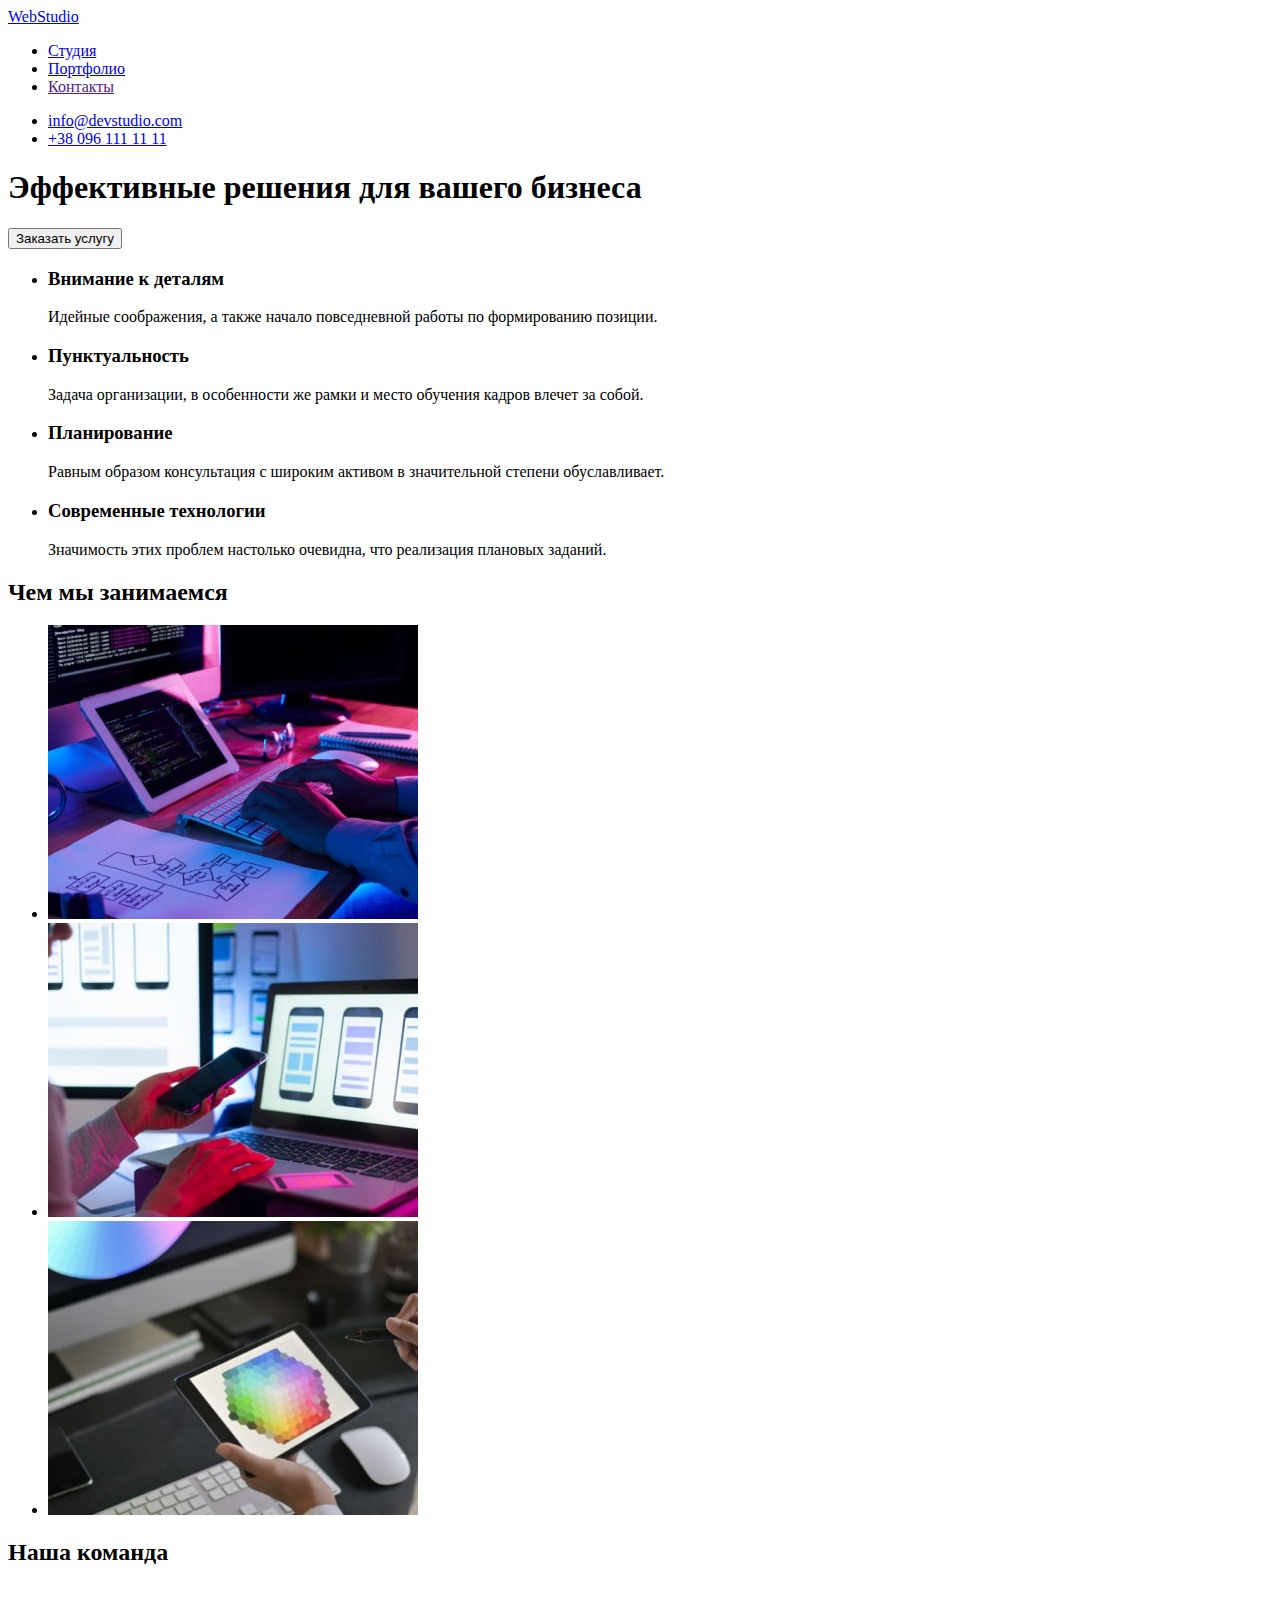
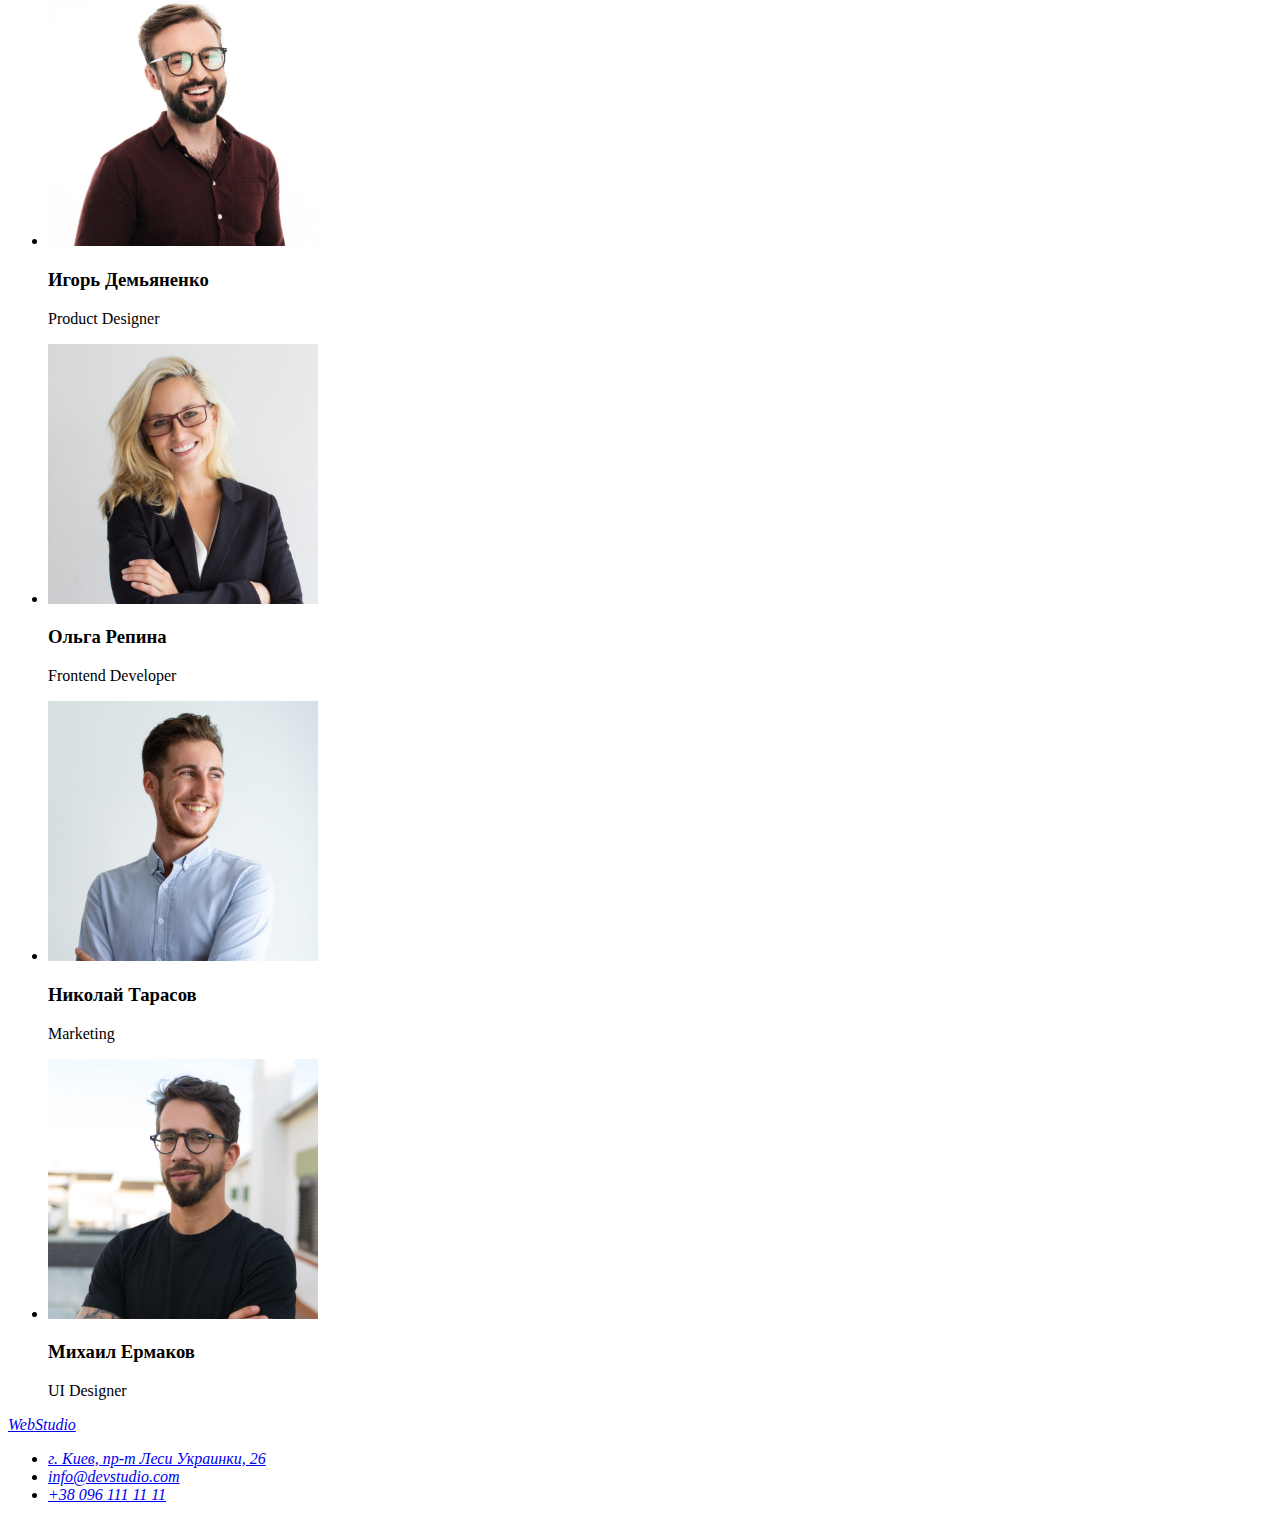
==== index.html @ 1f546510 "Предварительная верстка второй страницы" ====
<!DOCTYPE html>
<html lang="ru">

<head>
    <meta charset="UTF-8">
    <meta http-equiv="X-UA-Compatible" content="IE=edge">
    <meta name="viewport" content="width=device-width, initial-scale=1.0">
    <title>Document</title>
</head>

<body>
    <!--Верхняя линия-->
    <header>
        <nav>
            <a href="./index.html">WebStudio</a>
            <ul>
                <li><a href="./index.html">Студия</a></li>
                <li><a href="./portfolio.html">Портфолио</a></li>
                <li><a href="">Контакты</a></li>
            </ul>
        </nav>

        <ul>
            <li><a href="mailto:info@devstudio.com">info@devstudio.com</a></li>
            <li><a href="tel:+380961111111">+38 096 111 11 11</a></li>
        </ul>

    </header>

    <main>
        <!--Шапка-->
        <section>
            <h1>Эффективные решения для вашего бизнеса</h1>
            <button name="Заказать услугу">Заказать услугу</button>
        </section>

        <!--Особенности-->
        <section>
            <h2 hidden>Особенности студии</h2>
            <ul>
                <li>
                    <h3>Внимание к деталям</h3>
                    <p>Идейные соображения, а также начало повседневной работы по формированию позиции.</p>
                </li>

                <li>
                    <h3>Пунктуальность</h3>
                    <p>Задача организации, в особенности же рамки и место обучения кадров влечет за собой.</p>
                </li>

                <li>
                    <h3>Планирование</h3>
                    <p>Равным образом консультация с широким активом в значительной степени обуславливает.</p>
                </li>

                <li>
                    <h3>Современные технологии</h3>
                    <p>Значимость этих проблем настолько очевидна, что реализация плановых заданий.</p>
                </li>
            </ul>
        </section>

        <!--Чем мы занимаемся-->
        <section>
            <h2>Чем мы занимаемся</h2>

            <ul>
                <li><img src="./imagis/works/works1.jpg" alt="Консоль" width="370" height="294"></li>
                <li><img src="./imagis/works/works2.jpg" alt="Мобильный телефон" width="370" height="294"></li>
                <li><img src="./imagis/works/works3.jpg" alt="Планшет" width="370" height="294"></li>
            </ul>
        </section>

        <!--Наша команда-->
        <section>
            <h2>Наша команда</h2>
            <ul>
                <li>
                    <img src="./imagis/team/foto_Igor.jpg" alt="Игорь Демьяненко" width="270" height="260">
                    <h3>Игорь Демьяненко</h3>
                    <p lang="en">Product Designer</p>
                </li>

                <li>
                    <img src="./imagis/team/foto_Olga.jpg" alt="Ольга Репина" width="270" height="260">
                    <h3>Ольга Репина</h3>
                    <p lang="en">Frontend Developer</p>
                </li>

                <li>
                    <img src="./imagis/team/foto_Nikolayi.jpg" alt="Николай Тарасов" width="270" height="260">
                    <h3>Николай Тарасов</h3>
                    <p lang="en">Marketing</p>
                </li>

                <li>
                    <img src="./imagis/team/foto_Mihail.jpg" alt="Михаил Ермаков" width="270" height="260">
                    <h3>Михаил Ермаков</h3>
                    <p lang="en">UI Designer</p>
                </li>
            </ul>
        </section>
    </main>

    <!--Подвал-->
    <footer>
        <address>
            <a href="./index.html">WebStudio</a>
            <ul>
                <li><a href="https://goo.gl/maps/JxcEm6r7qAbZ7r7h9" target="_blank" rel="noopener noreferrer">г. Киев,
                        пр-т Леси Украинки, 26</a></li>
                <li><a href="mailto:info@devstudio.com">info@devstudio.com</a></li>
                <li><a href="tel:+380961111111">+38 096 111 11 11</a></li>
            </ul>
        </address>
    </footer>
</body>

</html>
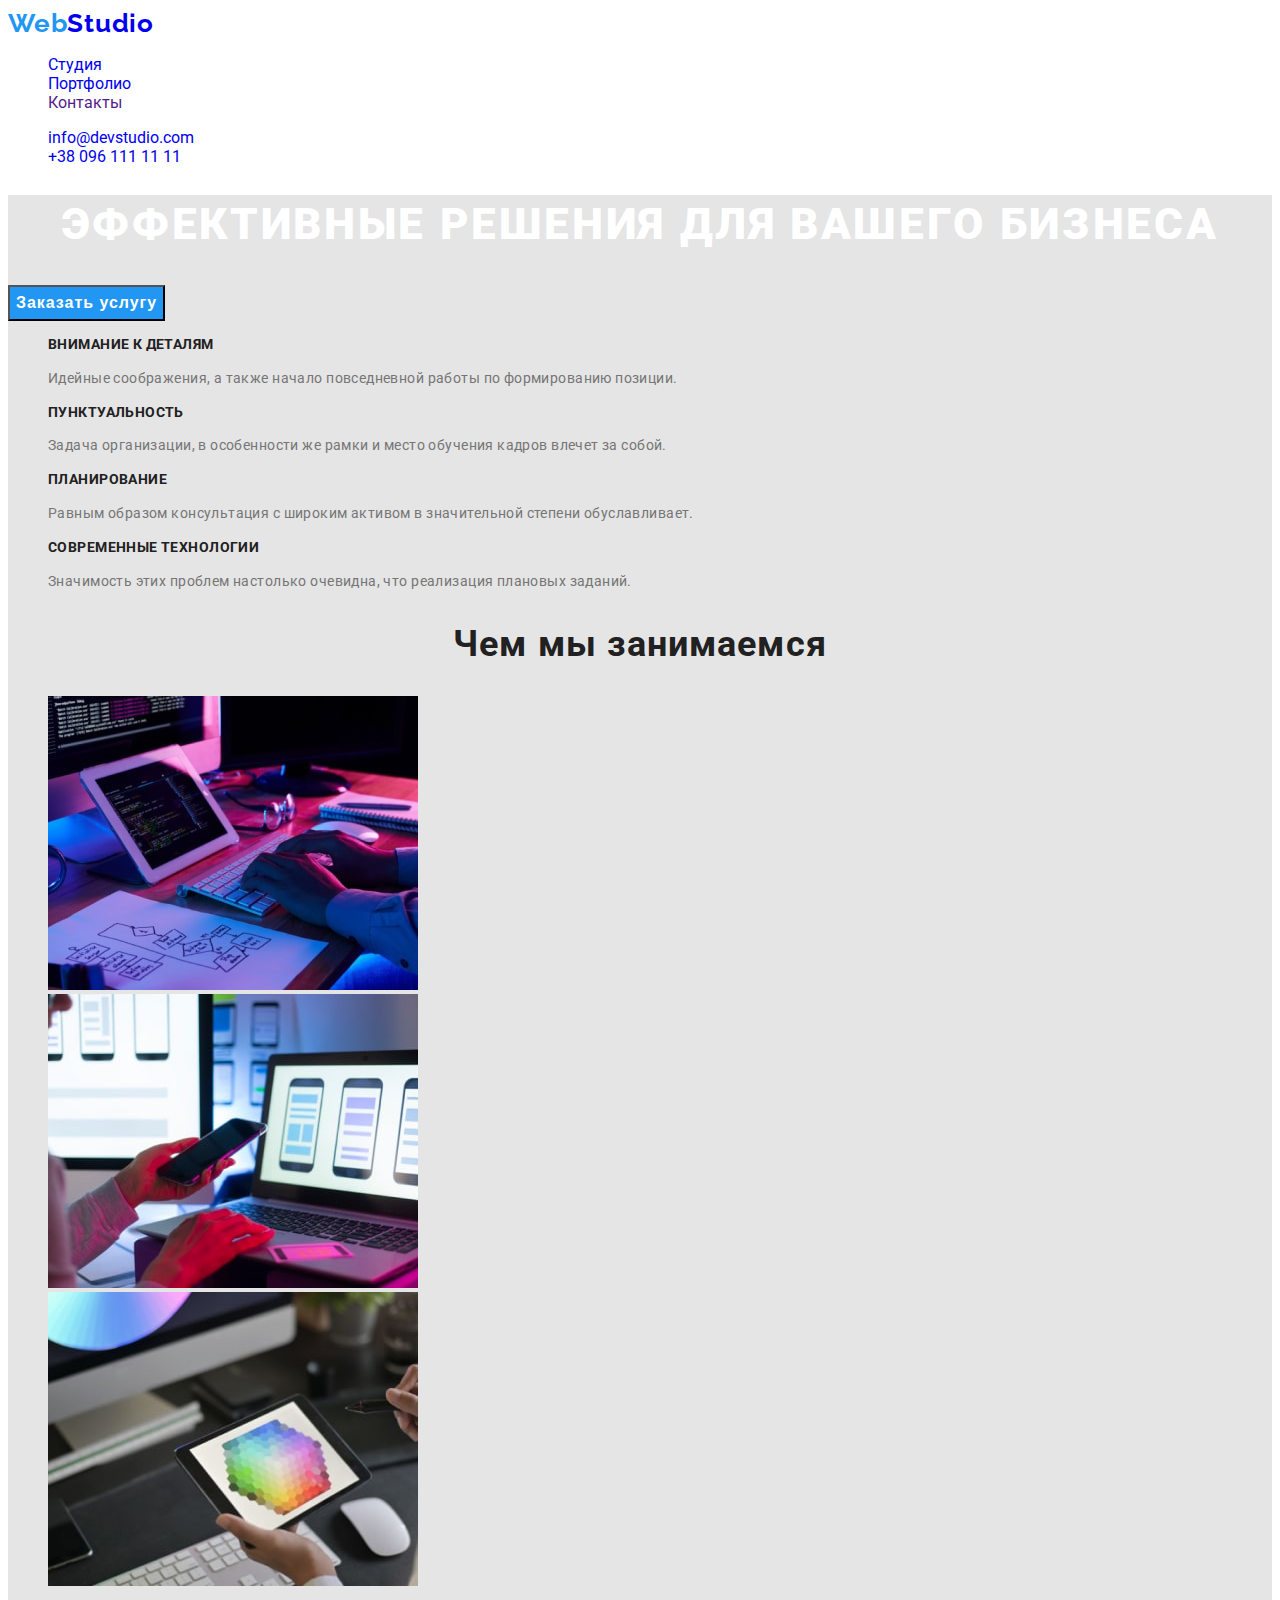
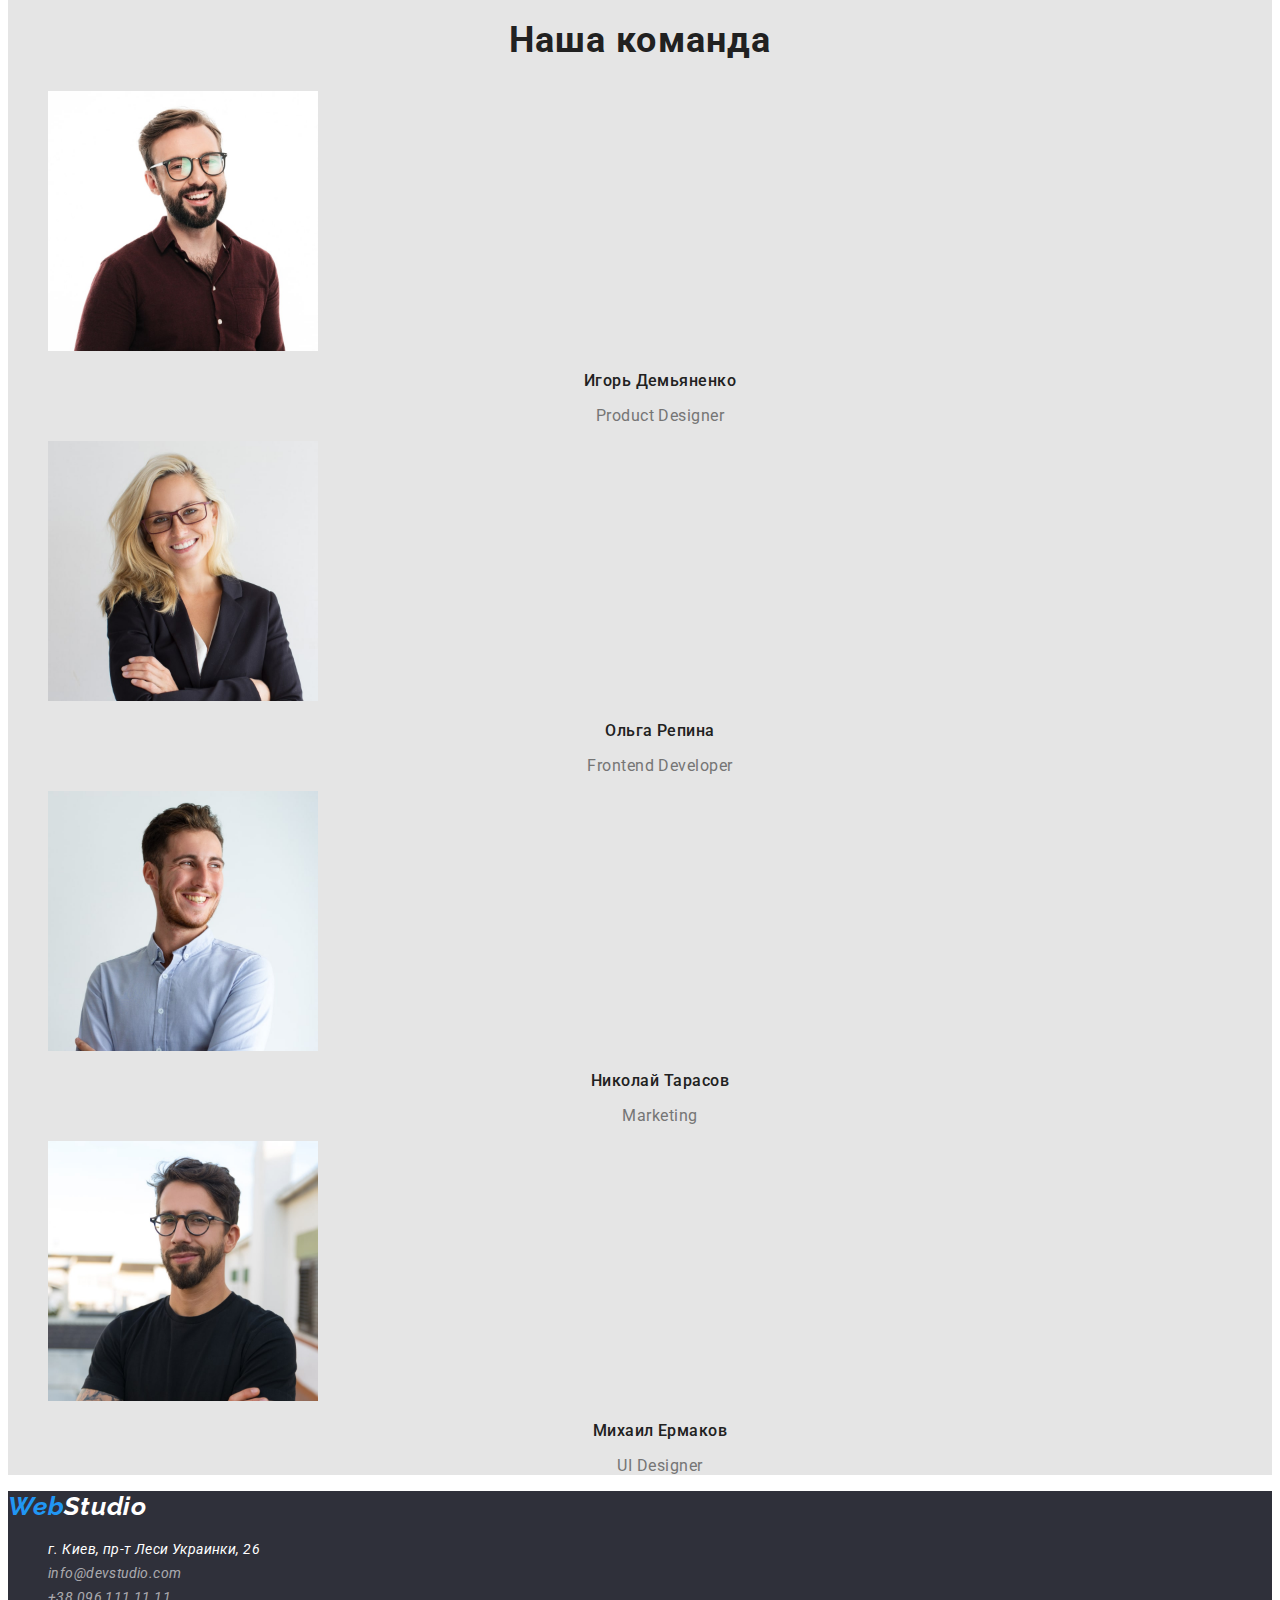
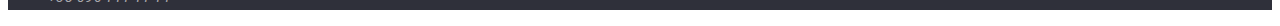
==== commit 4fcc9d9e: "Верстка двух страниц, плюс css" ====
--- a/index.html
+++ b/index.html
@@ -6,65 +6,67 @@
     <meta http-equiv="X-UA-Compatible" content="IE=edge">
     <meta name="viewport" content="width=device-width, initial-scale=1.0">
     <title>Document</title>
+    <link href="https://fonts.googleapis.com/css2?family=Raleway:wght@700&family=Roboto:wght@400;500;700;900&display=swap"
+        rel="stylesheet">
+    <link rel="stylesheet" href="/css/style.css">
 </head>
 
 <body>
     <!--Верхняя линия-->
-    <header>
-        <nav>
-            <a href="./index.html">WebStudio</a>
-            <ul>
-                <li><a href="./index.html">Студия</a></li>
-                <li><a href="./portfolio.html">Портфолио</a></li>
-                <li><a href="">Контакты</a></li>
+    <header class="header">
+        <nav class="header-nav">
+            <a href="./index.html" class="header-logo link"><span class="header-logo-fp">Web</span>Studio</a>
+            <ul class="header-list list">
+                <li><a class="header-link link" href="./index.html">Студия</a></li>
+                <li><a class="header-link link" href="./portfolio.html">Портфолио</a></li>
+                <li><a class="header-link link" href="">Контакты</a></li>
             </ul>
         </nav>
 
-        <ul>
-            <li><a href="mailto:info@devstudio.com">info@devstudio.com</a></li>
-            <li><a href="tel:+380961111111">+38 096 111 11 11</a></li>
+        <ul class="contacts-list list">
+            <li><a href="mailto:info@devstudio.com" class="header-mail link">info@devstudio.com</a></li>
+            <li><a href="tel:+380961111111" class="header-tel link">+38 096 111 11 11</a></li>
         </ul>
 
     </header>
 
-    <main>
+    <main class="main">
         <!--Шапка-->
-        <section>
-            <h1>Эффективные решения для вашего бизнеса</h1>
-            <button name="Заказать услугу">Заказать услугу</button>
+        <section class="hero">
+            <h1 class="hero-titel">Эффективные решения для вашего бизнеса</h1>
+            <button name="button" class="hero-button">Заказать услугу</button>
         </section>
 
         <!--Особенности-->
-        <section>
+        <section class="peculiarities">
             <h2 hidden>Особенности студии</h2>
-            <ul>
+            <ul class="peculiarities-list list">
                 <li>
-                    <h3>Внимание к деталям</h3>
-                    <p>Идейные соображения, а также начало повседневной работы по формированию позиции.</p>
+                    <h3 class="peculiarities-titel">Внимание к деталям</h3>
+                    <p class="peculiarities-text">Идейные соображения, а также начало повседневной работы по формированию позиции.</p>
                 </li>
 
                 <li>
-                    <h3>Пунктуальность</h3>
-                    <p>Задача организации, в особенности же рамки и место обучения кадров влечет за собой.</p>
+                    <h3 class="peculiarities-titel">Пунктуальность</h3>
+                    <p class="peculiarities-text">Задача организации, в особенности же рамки и место обучения кадров влечет за собой.</p>
                 </li>
 
                 <li>
-                    <h3>Планирование</h3>
-                    <p>Равным образом консультация с широким активом в значительной степени обуславливает.</p>
+                    <h3 class="peculiarities-titel">Планирование</h3>
+                    <p class="peculiarities-text">Равным образом консультация с широким активом в значительной степени обуславливает.</p>
                 </li>
 
                 <li>
-                    <h3>Современные технологии</h3>
-                    <p>Значимость этих проблем настолько очевидна, что реализация плановых заданий.</p>
+                    <h3 class="peculiarities-titel">Современные технологии</h3>
+                    <p class="peculiarities-text">Значимость этих проблем настолько очевидна, что реализация плановых заданий.</p>
                 </li>
             </ul>
         </section>
 
         <!--Чем мы занимаемся-->
-        <section>
-            <h2>Чем мы занимаемся</h2>
-
-            <ul>
+        <section class="works">
+            <h2 class="works-titel">Чем мы занимаемся</h2>
+            <ul class="works-list list">
                 <li><img src="./imagis/works/works1.jpg" alt="Консоль" width="370" height="294"></li>
                 <li><img src="./imagis/works/works2.jpg" alt="Мобильный телефон" width="370" height="294"></li>
                 <li><img src="./imagis/works/works3.jpg" alt="Планшет" width="370" height="294"></li>
@@ -72,45 +74,45 @@
         </section>
 
         <!--Наша команда-->
-        <section>
-            <h2>Наша команда</h2>
-            <ul>
+        <section class="team">
+            <h2 class="team-titel">Наша команда</h2>
+            <ul class="team-list list">
                 <li>
                     <img src="./imagis/team/foto_Igor.jpg" alt="Игорь Демьяненко" width="270" height="260">
-                    <h3>Игорь Демьяненко</h3>
-                    <p lang="en">Product Designer</p>
+                    <h3 class="team-member-titel">Игорь Демьяненко</h3>
+                    <p class="team-member-text" lang="en">Product Designer</p>
                 </li>
 
                 <li>
                     <img src="./imagis/team/foto_Olga.jpg" alt="Ольга Репина" width="270" height="260">
-                    <h3>Ольга Репина</h3>
-                    <p lang="en">Frontend Developer</p>
+                    <h3 class="team-member-titel">Ольга Репина</h3>
+                    <p class="team-member-text" lang="en">Frontend Developer</p>
                 </li>
 
                 <li>
                     <img src="./imagis/team/foto_Nikolayi.jpg" alt="Николай Тарасов" width="270" height="260">
-                    <h3>Николай Тарасов</h3>
-                    <p lang="en">Marketing</p>
+                    <h3 class="team-member-titel">Николай Тарасов</h3>
+                    <p class="team-member-text" lang="en">Marketing</p>
                 </li>
 
                 <li>
                     <img src="./imagis/team/foto_Mihail.jpg" alt="Михаил Ермаков" width="270" height="260">
-                    <h3>Михаил Ермаков</h3>
-                    <p lang="en">UI Designer</p>
+                    <h3 class="team-member-titel">Михаил Ермаков</h3>
+                    <p class="team-member-text" lang="en">UI Designer</p>
                 </li>
             </ul>
         </section>
     </main>
 
     <!--Подвал-->
-    <footer>
+    <footer class="footer">
         <address>
-            <a href="./index.html">WebStudio</a>
-            <ul>
-                <li><a href="https://goo.gl/maps/JxcEm6r7qAbZ7r7h9" target="_blank" rel="noopener noreferrer">г. Киев,
+            <a href="./index.html" class="footer-logo link header-logo-fp">Web<span class="footer-logo-sp">Studio</span></a>
+            <ul class="footer-list list">
+                <li><a href="https://goo.gl/maps/JxcEm6r7qAbZ7r7h9" class="footer-address link" target="_blank" rel="noopener noreferrer">г. Киев,
                         пр-т Леси Украинки, 26</a></li>
-                <li><a href="mailto:info@devstudio.com">info@devstudio.com</a></li>
-                <li><a href="tel:+380961111111">+38 096 111 11 11</a></li>
+                <li><a href="mailto:info@devstudio.com" class="footer-mail link">info@devstudio.com</a></li>
+                <li><a href="tel:+380961111111" class="footer-tel link">+38 096 111 11 11</a></li>
             </ul>
         </address>
     </footer>
--- a/css/style.css
+++ b/css/style.css
@@ -0,0 +1,191 @@
+:root {
+  --main-titel-color: #ffffff;
+  --secondary-titel-color: #212121;
+  --main-text-color: #757575;
+  --accent-color: #2196f3;
+}
+
+body {
+  font-family: "Roboto", sans-serif;
+}
+
+.list {
+  list-style: none;
+}
+
+.link {
+  text-decoration: none;
+}
+
+.main {
+  background-color: #e5e5e5;
+}
+.header-logo-fp {
+  color: var(--accent-color);
+}
+.footer-logo-sp {
+  color: #ffffff;
+}
+
+/*--------------Верхняя линия------------*/
+.header {
+  background-color: #ffffff;
+}
+
+.header-logo {
+  font-family: Raleway;
+  font-weight: 700;
+  font-size: 26px;
+  line-height: 1.19;
+  letter-spacing: 0.03em;
+}
+
+.header-link:hover,
+.header-link:focus {
+  color: #2196f3;
+}
+
+/*----------------Шапка-------------*/
+.hero-titel {
+  font-weight: 900;
+  font-size: 44px;
+  line-height: 1.36;
+  text-align: center;
+  letter-spacing: 0.06em;
+  text-transform: uppercase;
+  color: var(--main-titel-color);
+}
+
+.hero-button {
+  font-weight: 700;
+  font-size: 16px;
+  line-height: 1.87;
+  display: flex;
+  align-items: center;
+  text-align: center;
+  letter-spacing: 0.06em;
+  color: var(--main-titel-color);
+  background-color: var(--accent-color);
+}
+
+.hero-button:hover,
+.hero-button:focus {
+  background-color: var(--accent-color);
+}
+
+/*--------------Особенности--------------*/
+.peculiarities-titel {
+  font-weight: 700;
+  font-size: 14px;
+  line-height: 1.14;
+  letter-spacing: 0.03em;
+  text-transform: uppercase;
+  color: var(--secondary-titel-color);
+}
+
+.peculiarities-text {
+  font-weight: 400;
+  font-size: 14px;
+  line-height: 1.71;
+  letter-spacing: 0.03em;
+  color: var(--main-text-color);
+}
+
+/*---------------Чем мы занимаемся------------*/
+.works-titel {
+  font-weight: 700;
+  font-size: 36px;
+  line-height: 1.16;
+  text-align: center;
+  letter-spacing: 0.03em;
+  color: var(--secondary-titel-color);
+}
+
+/*---------------Наша команда--------------*/
+.team-titel {
+  font-weight: 700;
+  font-size: 36px;
+  line-height: 1.16;
+  text-align: center;
+  letter-spacing: 0.03em;
+  color: var(--secondary-titel-color);
+}
+
+.team-member-titel {
+  font-weight: 500;
+  font-size: 16px;
+  line-height: 1.19;
+  text-align: center;
+  letter-spacing: 0.03em;
+  color: var(--secondary-titel-color);
+}
+.team-member-text {
+  font-weight: 400;
+  font-size: 16px;
+  line-height: 1.19;
+  text-align: center;
+  letter-spacing: 0.03em;
+  color: var(--main-text-color);
+}
+
+/*-----------------Подвал----------------*/
+.footer {
+  background-color: #2f303a;
+}
+.footer-logo {
+  font-family: Raleway;
+  font-weight: 700;
+  font-size: 26px;
+  line-height: 1.19;
+  letter-spacing: 0.03em;
+}
+.footer-address {
+  font-weight: 400;
+  font-size: 14px;
+  line-height: 1.71;
+  letter-spacing: 0.03em;
+  color: var(--main-titel-color);
+}
+.footer-mail {
+  font-weight: 400;
+  font-size: 14px;
+  line-height: 1.71;
+  letter-spacing: 0.03em;
+  color: rgba(255, 255, 255, 0.6);
+}
+.footer-tel {
+  font-weight: 400;
+  font-size: 14px;
+  line-height: 1.71;
+  letter-spacing: 0.03em;
+  color: rgba(255, 255, 255, 0.6);
+}
+
+/*--------------------------------------Portfolio-------------------------------*/
+.portfolio-button {
+  font-weight: 500;
+  font-size: 16px;
+  line-height: 1.62;
+  letter-spacing: 0.03em;
+  background-color: #f5f4fa;
+  color: var(--secondary-titel-color);
+}
+.portfolio-button:hover,
+.portfolio-button:focus {
+  background-color: var(--accent-color);
+  color: var(--main-titel-color);
+}
+.produkt-titel {
+  font-weight: bold;
+  font-size: 18px;
+  line-height: 2;
+  letter-spacing: 0.06em;
+  color: var(--secondary-titel-color);
+}
+.produkt-text {
+  font-weight: 400;
+  font-size: 16px;
+  line-height: 1.87;
+  letter-spacing: 0.03em;
+  color: var(--main-text-color);
+}
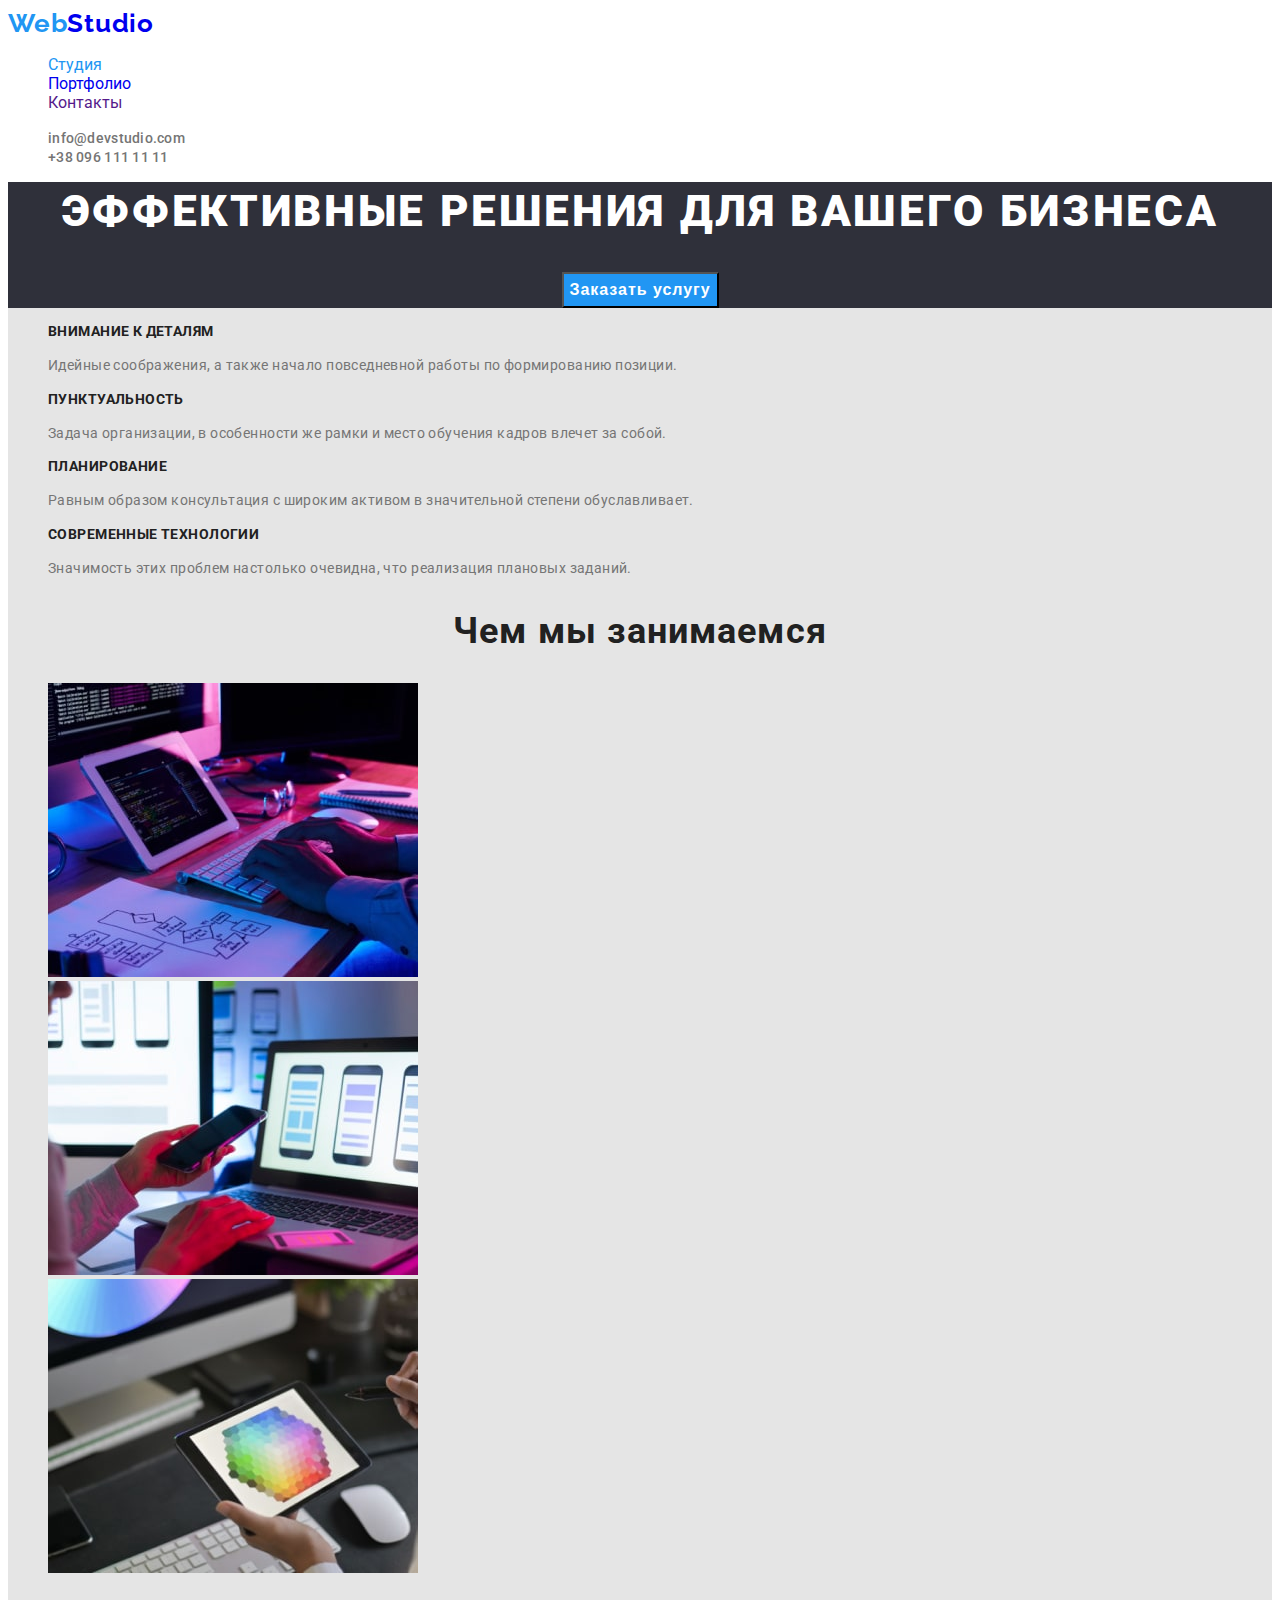
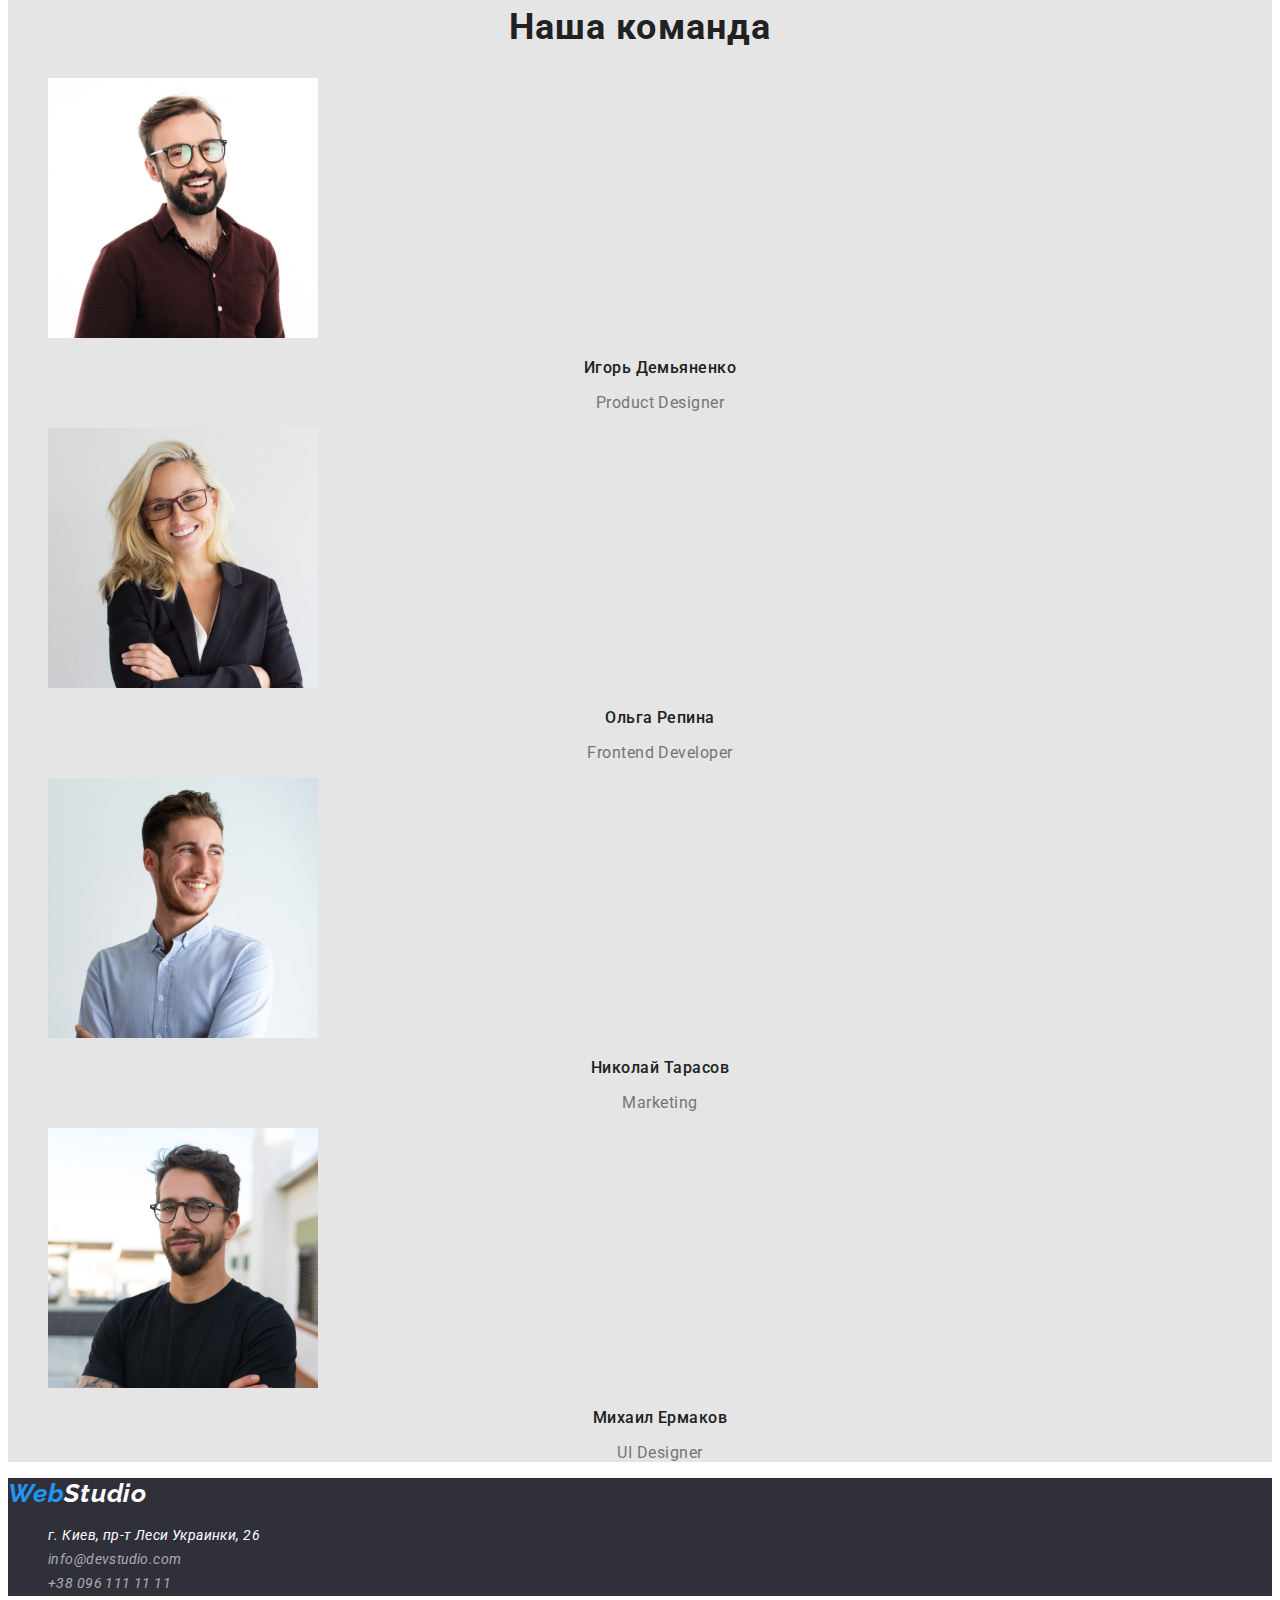
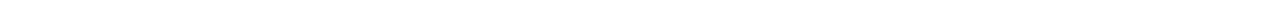
==== commit 04552f96: "Исправления css" ====
--- a/index.html
+++ b/index.html
@@ -6,9 +6,11 @@
     <meta http-equiv="X-UA-Compatible" content="IE=edge">
     <meta name="viewport" content="width=device-width, initial-scale=1.0">
     <title>Document</title>
+    <link rel="preconnect" href="https://fonts.googleapis.com">
+    <link rel="preconnect" href="https://fonts.gstatic.com" crossorigin>
     <link href="https://fonts.googleapis.com/css2?family=Raleway:wght@700&family=Roboto:wght@400;500;700;900&display=swap"
         rel="stylesheet">
-    <link rel="stylesheet" href="/css/style.css">
+    <link rel="stylesheet" href="./css/style.css">
 </head>
 
 <body>
@@ -17,7 +19,7 @@
         <nav class="header-nav">
             <a href="./index.html" class="header-logo link"><span class="header-logo-fp">Web</span>Studio</a>
             <ul class="header-list list">
-                <li><a class="header-link link" href="./index.html">Студия</a></li>
+                <li><a class="header-link link current" href="./index.html">Студия</a></li>
                 <li><a class="header-link link" href="./portfolio.html">Портфолио</a></li>
                 <li><a class="header-link link" href="">Контакты</a></li>
             </ul>
@@ -106,7 +108,7 @@
 
     <!--Подвал-->
     <footer class="footer">
-        <address>
+        <address class="footer-address">
             <a href="./index.html" class="footer-logo link header-logo-fp">Web<span class="footer-logo-sp">Studio</span></a>
             <ul class="footer-list list">
                 <li><a href="https://goo.gl/maps/JxcEm6r7qAbZ7r7h9" class="footer-address link" target="_blank" rel="noopener noreferrer">г. Киев,
--- a/css/style.css
+++ b/css/style.css
@@ -8,7 +8,9 @@
 body {
   font-family: "Roboto", sans-serif;
 }
-
+footer {
+  font-family: "Roboto", sans-serif;
+}
 .list {
   list-style: none;
 }
@@ -25,6 +27,9 @@
 }
 .footer-logo-sp {
   color: #ffffff;
+}
+.current {
+  color: var(--accent-color);
 }
 
 /*--------------Верхняя линия------------*/
@@ -39,18 +44,45 @@
   line-height: 1.19;
   letter-spacing: 0.03em;
 }
-
+.header-mail {
+  font-weight: 500;
+  font-size: 14px;
+  line-height: 1.14;
+  letter-spacing: 0.02em;
+  color: var(--main-text-color);
+}
+.header-tel {
+  font-weight: 500;
+  font-size: 14px;
+  line-height: 1.14;
+  letter-spacing: 0.02em;
+  color: var(--main-text-color);
+}
 .header-link:hover,
 .header-link:focus {
   color: #2196f3;
 }
-
+.header-mail:hover,
+.header-mail:focus {
+  color: #2196f3;
+}
+.header-tel:hover,
+.header-tel:focus {
+  color: #2196f3;
+}
 /*----------------Шапка-------------*/
+.hero {
+  text-align: center;
+
+  background-color: #2f303a;
+}
 .hero-titel {
+  margin-top: 0;
+  margin-bottom: 30px;
+
   font-weight: 900;
   font-size: 44px;
   line-height: 1.36;
-  text-align: center;
   letter-spacing: 0.06em;
   text-transform: uppercase;
   color: var(--main-titel-color);
@@ -60,9 +92,6 @@
   font-weight: 700;
   font-size: 16px;
   line-height: 1.87;
-  display: flex;
-  align-items: center;
-  text-align: center;
   letter-spacing: 0.06em;
   color: var(--main-titel-color);
   background-color: var(--accent-color);
@@ -159,6 +188,14 @@
   line-height: 1.71;
   letter-spacing: 0.03em;
   color: rgba(255, 255, 255, 0.6);
+}
+.footer-mail:hover,
+.footer-mail:focus {
+  color: #ffffff;
+}
+.footer-tel:hover,
+.footer-tel:focus {
+  color: #ffffff;
 }
 
 /*--------------------------------------Portfolio-------------------------------*/
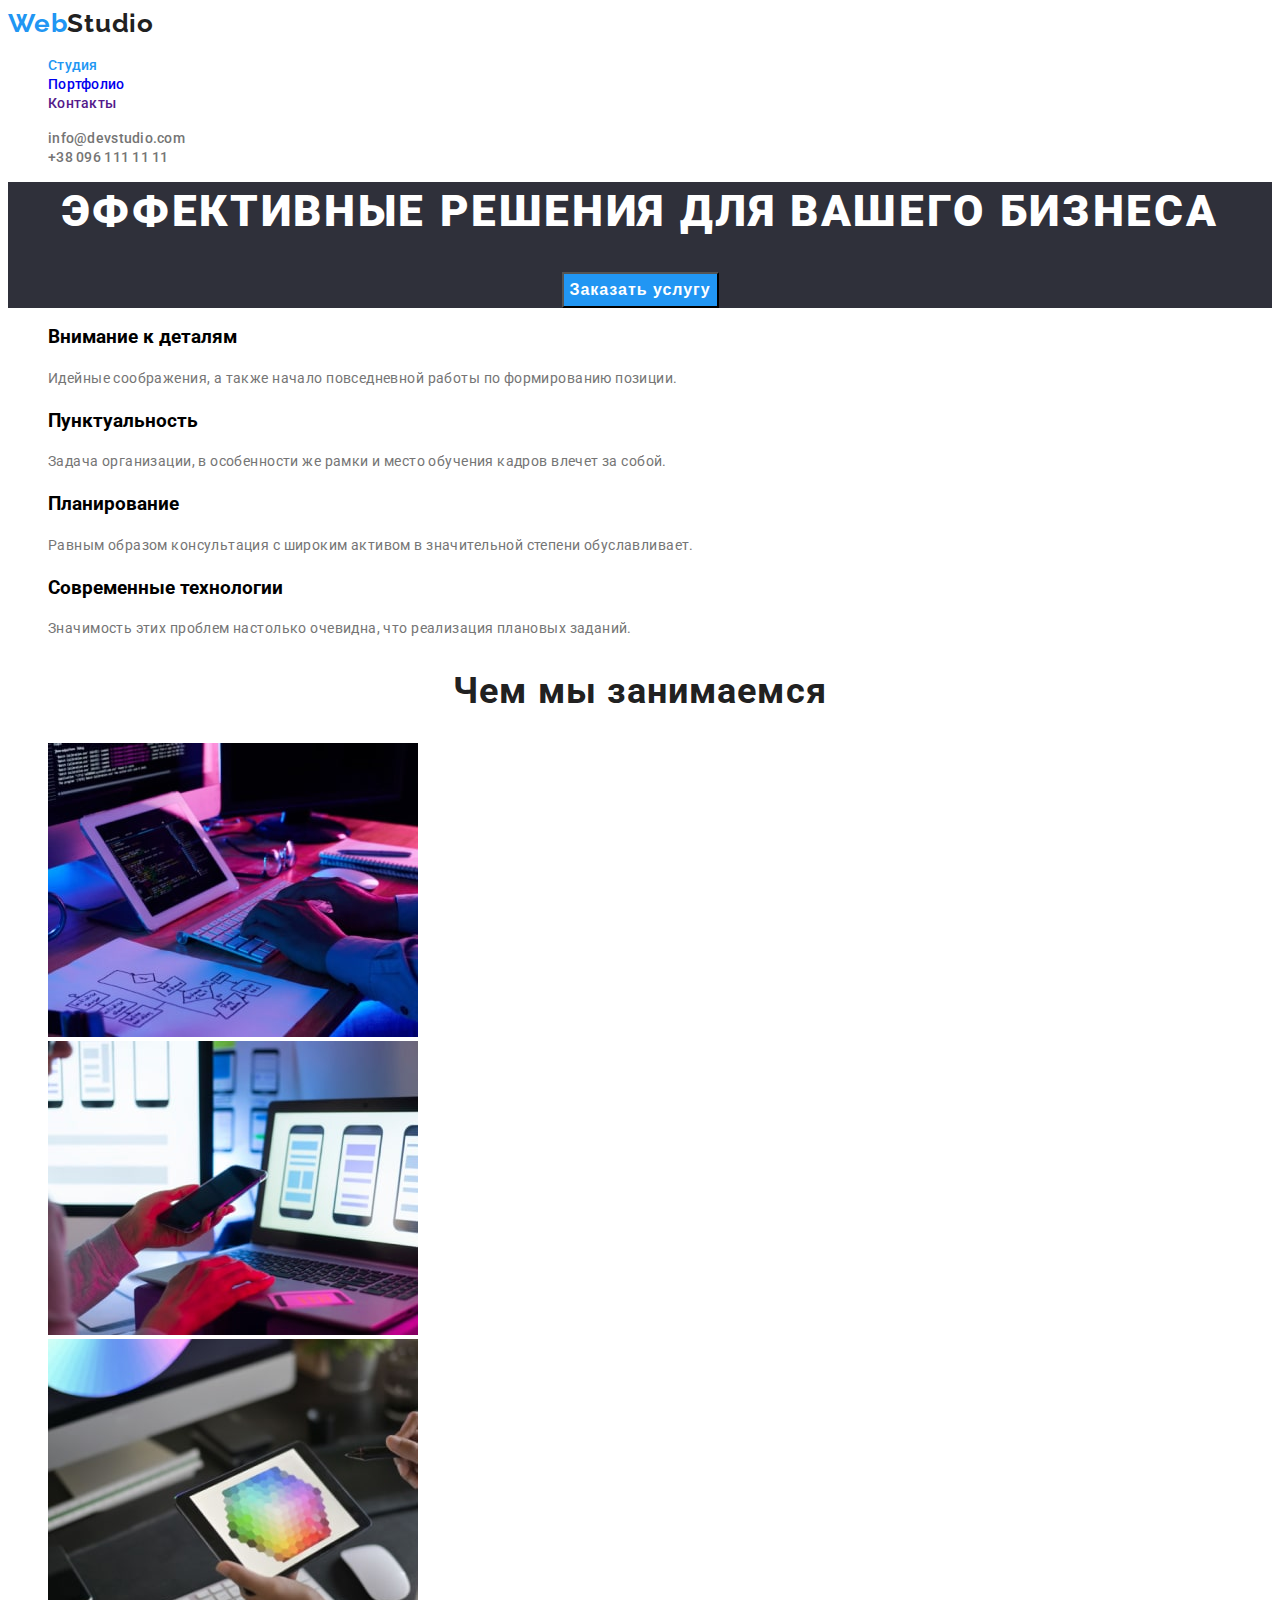
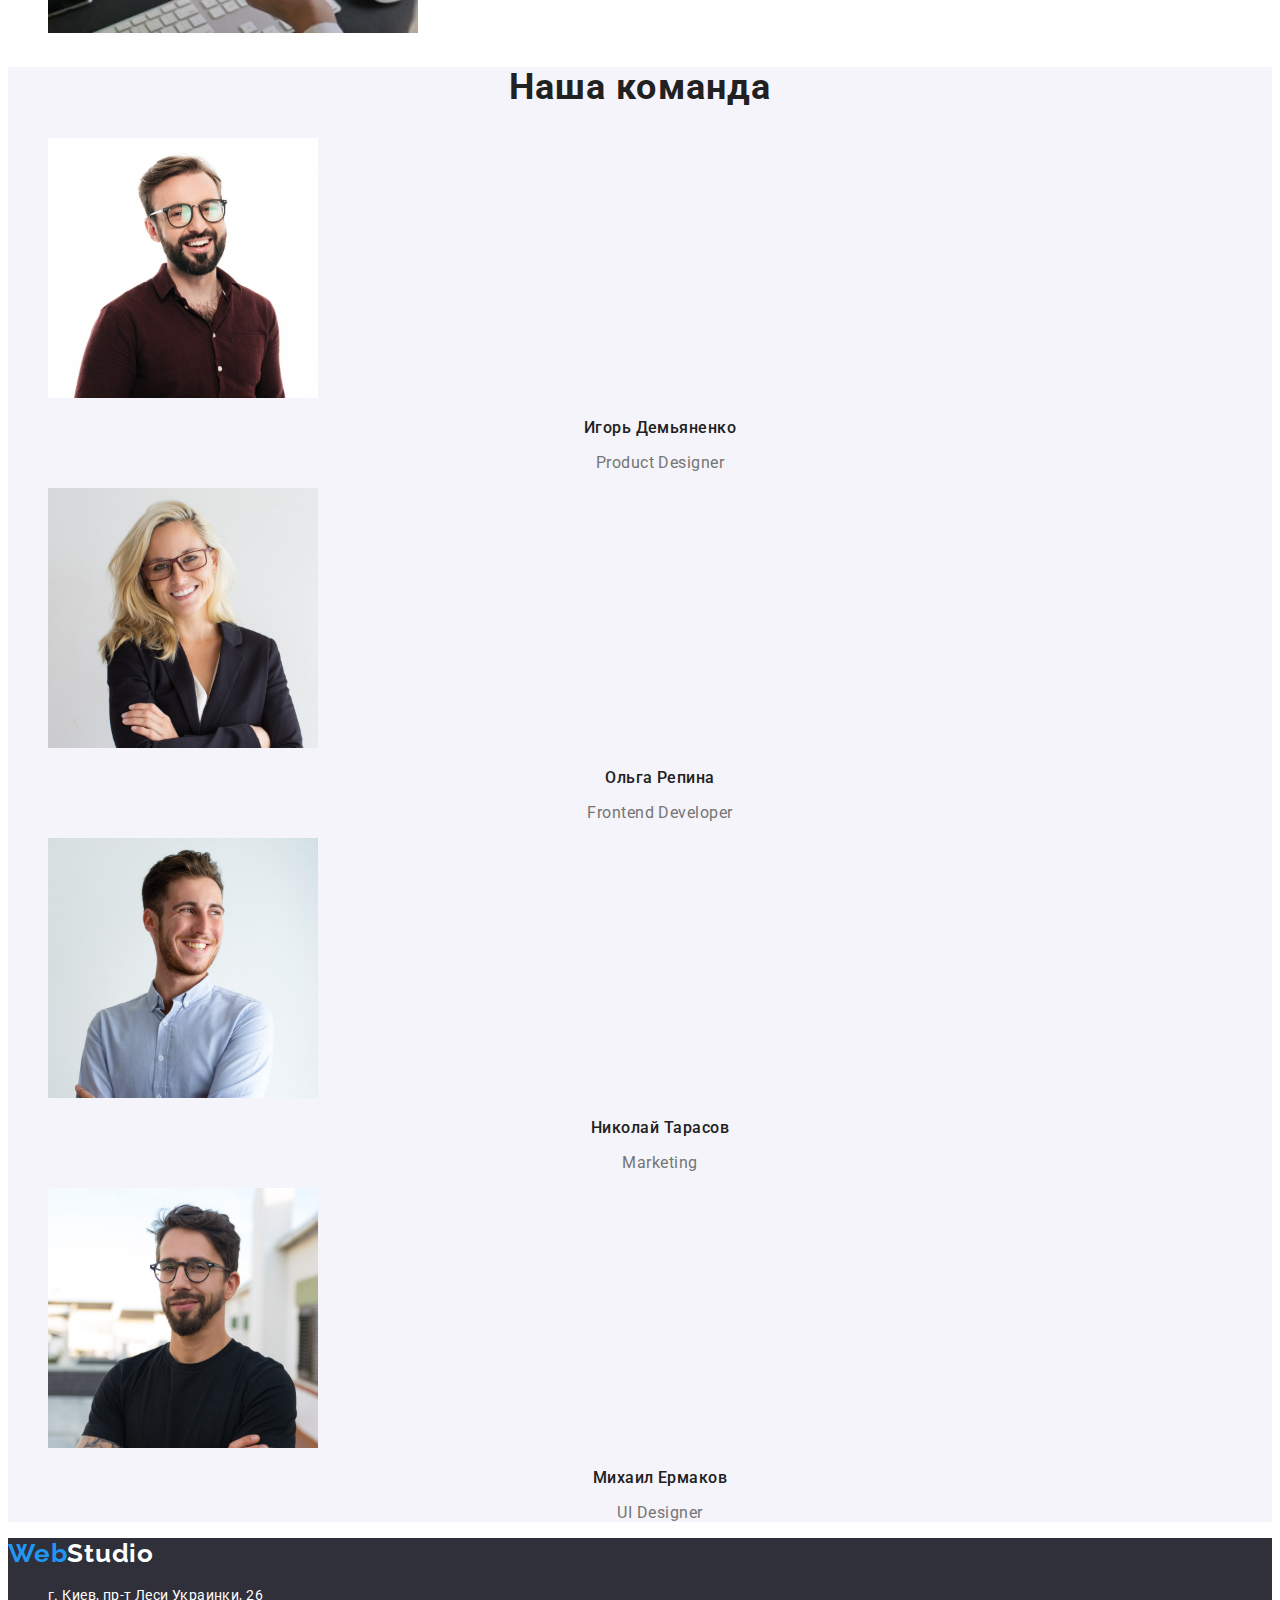
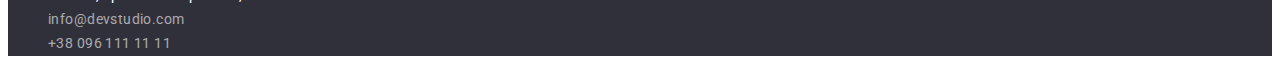
==== commit bc24d9d7: "Правки в header и  footer" ====
--- a/index.html
+++ b/index.html
@@ -17,7 +17,7 @@
     <!--Верхняя линия-->
     <header class="header">
         <nav class="header-nav">
-            <a href="./index.html" class="header-logo link"><span class="header-logo-fp">Web</span>Studio</a>
+            <a href="./index.html" class="header-logo link" lang="en"><span class="header-logo-fp">Web</span>Studio</a>
             <ul class="header-list list">
                 <li><a class="header-link link current" href="./index.html">Студия</a></li>
                 <li><a class="header-link link" href="./portfolio.html">Портфолио</a></li>
@@ -109,7 +109,7 @@
     <!--Подвал-->
     <footer class="footer">
         <address class="footer-address">
-            <a href="./index.html" class="footer-logo link header-logo-fp">Web<span class="footer-logo-sp">Studio</span></a>
+            <a href="./index.html" class="footer-logo link header-logo-fp" lang="en">Web<span class="footer-logo-sp">Studio</span></a>
             <ul class="footer-list list">
                 <li><a href="https://goo.gl/maps/JxcEm6r7qAbZ7r7h9" class="footer-address link" target="_blank" rel="noopener noreferrer">г. Киев,
                         пр-т Леси Украинки, 26</a></li>
--- a/css/style.css
+++ b/css/style.css
@@ -8,19 +8,11 @@
 body {
   font-family: "Roboto", sans-serif;
 }
-footer {
-  font-family: "Roboto", sans-serif;
-}
 .list {
   list-style: none;
 }
-
 .link {
   text-decoration: none;
-}
-
-.main {
-  background-color: #e5e5e5;
 }
 .header-logo-fp {
   color: var(--accent-color);
@@ -43,7 +35,15 @@
   font-size: 26px;
   line-height: 1.19;
   letter-spacing: 0.03em;
-}
+  color: var(--secondary-titel-color);
+}
+.header-link {
+  font-weight: 500;
+  font-size: 14px;
+  line-height: 1.14;
+  letter-spacing: 0.02em;
+}
+
 .header-mail {
   font-weight: 500;
   font-size: 14px;
@@ -70,6 +70,7 @@
 .header-tel:focus {
   color: #2196f3;
 }
+
 /*----------------Шапка-------------*/
 .hero {
   text-align: center;
@@ -99,19 +100,10 @@
 
 .hero-button:hover,
 .hero-button:focus {
-  background-color: var(--accent-color);
+  background-color: #188ce8;
 }
 
 /*--------------Особенности--------------*/
-.peculiarities-titel {
-  font-weight: 700;
-  font-size: 14px;
-  line-height: 1.14;
-  letter-spacing: 0.03em;
-  text-transform: uppercase;
-  color: var(--secondary-titel-color);
-}
-
 .peculiarities-text {
   font-weight: 400;
   font-size: 14px;
@@ -131,6 +123,10 @@
 }
 
 /*---------------Наша команда--------------*/
+.team {
+  background-color: #f5f4fa;
+}
+
 .team-titel {
   font-weight: 700;
   font-size: 36px;
@@ -163,12 +159,14 @@
 }
 .footer-logo {
   font-family: Raleway;
+  font-style: normal;
   font-weight: 700;
   font-size: 26px;
   line-height: 1.19;
   letter-spacing: 0.03em;
 }
 .footer-address {
+  font-style: normal;
   font-weight: 400;
   font-size: 14px;
   line-height: 1.71;
@@ -176,6 +174,7 @@
   color: var(--main-titel-color);
 }
 .footer-mail {
+  font-style: normal;
   font-weight: 400;
   font-size: 14px;
   line-height: 1.71;
@@ -183,6 +182,7 @@
   color: rgba(255, 255, 255, 0.6);
 }
 .footer-tel {
+  font-style: normal;
   font-weight: 400;
   font-size: 14px;
   line-height: 1.71;
